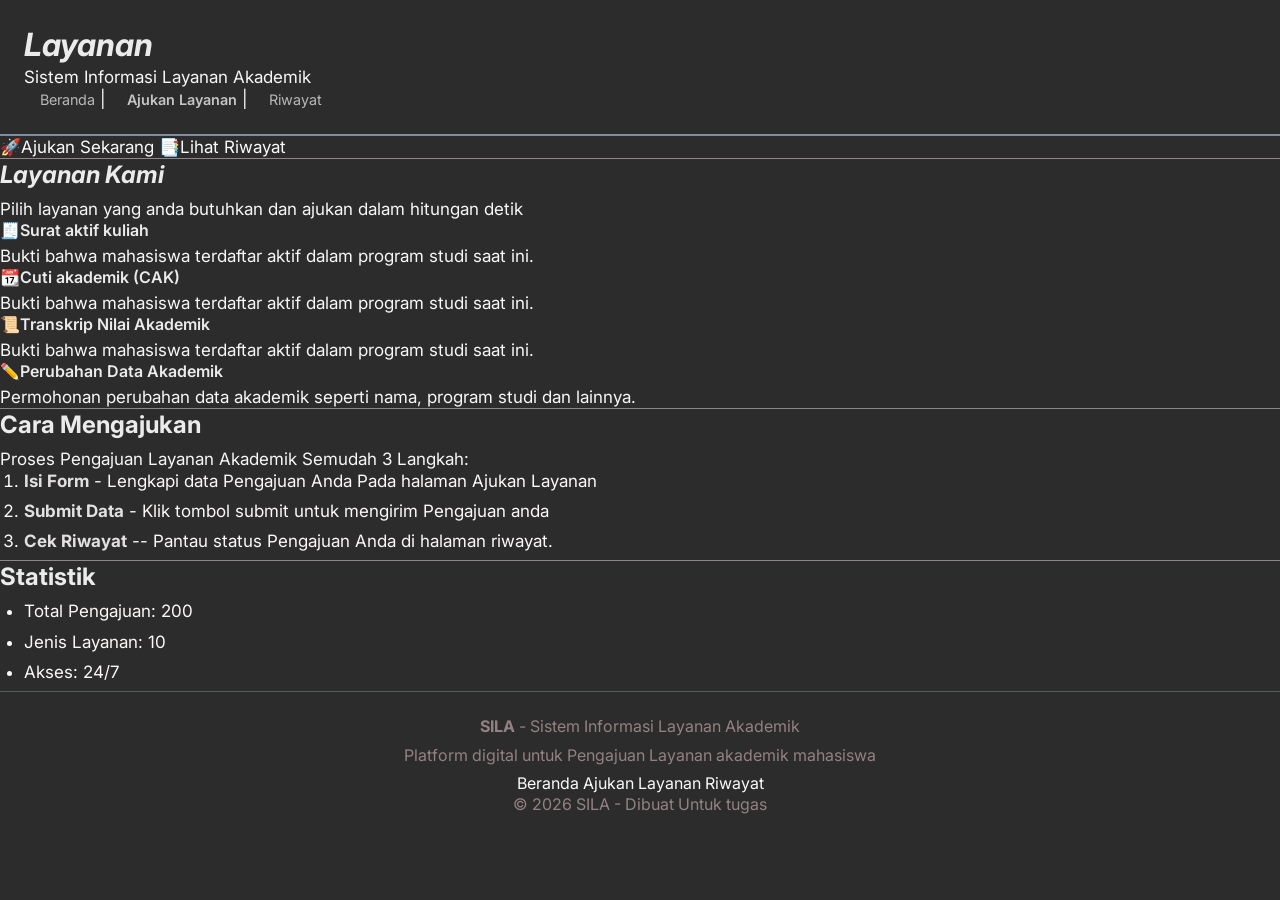
==== Sila-app/layanan.html @ 79ad69bd "Setup Awal: Menambahkan file HTML dan CSS-M07" ====
<!DOCTYPE html>
<html lang="en">
<head>
    <meta charset="UTF-8">
    <meta name="viewport" content="width=device-width, initial-scale=1.0">
    <title>SILA - Layanan</title>
   <link rel="stylesheet" href="./css/style.css">
   <link rel="preconnect" href="https://fonts.googleapis.com">
   <link rel="preconnect" href="https://fonts.gstatic.com" crossorigin>
   <link href="https://fonts.googleapis.com/css2?family=Chakra+Petch:ital,wght@0,300;0,400;0,500;0,600;0,700;1,300;1,400;1,500;1,600;1,700&family=Inter:ital,opsz,wght@0,14..32,100..900;1,14..32,100..900&family=Iosevka+Charon+Mono:ital,wght@0,300;0,400;0,500;0,700;1,300;1,400;1,500;1,700&display=swap" rel="stylesheet">
</head>
<body>
    <!-- Header & Navigasi -->
     <header>
        <h1><em>Layanan</em></h1>
        <p1>Sistem Informasi Layanan Akademik</p1>
        <nav>
            <!-- Link Navigasi -->
            <a href="index.html">Beranda</a> |
            <a href="layanan.html" class="active">Ajukan Layanan</a> |
            <a href="riwayat.html">Riwayat</a> 
        </nav>
     </header>
    <hr>
        <!-- Main / Konten Utama -->
     <main>
        <!-- Hero -->
         <section>

            <!-- Link Cepat -->
             <p>
                <a href="#">🚀Ajukan Sekarang</a>
                <a href="#">📑Lihat Riwayat</a>
             </p>
         </section>
         <hr>
         <!-- Section 2: Daftar Layanan -->
          <section>
            <h2><em>Layanan Kami</em></h2>
            <p>Pilih layanan yang anda butuhkan dan ajukan dalam hitungan detik</p>

            <!-- Article -->
             <article>
                <h3>🧾Surat aktif kuliah</h3>
                <p>Bukti bahwa mahasiswa terdaftar aktif dalam program studi saat ini.</p>
             </article>

             <article>
                <h3>📆Cuti akademik (CAK)</h3>
                <p>Bukti bahwa mahasiswa terdaftar aktif dalam program studi saat ini.</p>
             </article>

             <article>
                <h3>📜Transkrip Nilai Akademik</h3>
                <p>Bukti bahwa mahasiswa terdaftar aktif dalam program studi saat ini.</p>
             </article>

             <article>
                <h3>✏️Perubahan Data Akademik</h3>
                <p>Permohonan perubahan data akademik seperti nama, program studi dan lainnya.</p>
             </article>             
          </section>
          <hr>

          <!-- Section 3: Cara Mengajukan -->
           <section>
            <h2>Cara Mengajukan</h2>
           
           <p>Proses Pengajuan Layanan Akademik Semudah 3 Langkah:</p>
           <ol>
                <li> <strong>Isi Form</strong> - Lengkapi data Pengajuan Anda Pada halaman Ajukan Layanan</li>
                <li> <strong>Submit Data</strong> - Klik tombol submit untuk mengirim Pengajuan anda</li>
                <li> <strong>Cek Riwayat</strong> -- Pantau status Pengajuan Anda di halaman riwayat.</li>
           </ol>
           </section>
           <hr>

           <!-- Secion 4: Statistik -->
            <section>
                <h2>Statistik</h2>
                <ul>
                    <li> Total Pengajuan: 200</li>
                    <li> Jenis Layanan: 10</li>
                    <li> Akses: 24/7</li>
                </ul>
            </section>
     </main>
     <!-- Akhir Main -->
      <!-- Footer -->
<footer>
    <p><strong>SILA</strong> - Sistem Informasi Layanan Akademik</p>
    <p>Platform digital untuk Pengajuan Layanan akademik mahasiswa</p>
    <a href="#"> Beranda </a>
    <a href="#">Ajukan Layanan</a>
    <a href="#"> Riwayat</a>
    <p>&copy; 2026 SILA - Dibuat Untuk tugas</p>        
<body>
    
</body>
</html>
---- Sila-app/css/style.css ----
/* CSS Dasar */

/* Reset Dasar */

* {
    margin: 0;
    padding: 0;
    box-sizing: border-box;
    /* Box Sizing: Membuar supaya lebar sudah mencakup margin dan pudding */
}

/* Halaman Utama mengatur background dan warna tulisan */
body {
    background-color: #2c2c2c;
    color: #f7f7f7;

    font-family: 'Inter', sans-serif;
    font-size: 17px;
    line-height: 1.3;
}
/* Mengatur warna tulisan judul dan subjudul */
h1, h2, h3{
    color: #ebebeb;
}

h1{
    font-size: 2rem;
    /* = 32px */
    font-weight: 700;
}

h2{
    font-size: 1.5rem;
    /* 24px */
    font-weight: 700;
    margin-bottom: 8px;
}

h3{
    font-size: 1rem;
    /* 17.6px */
    font-weight: 600;
    margin-bottom: 4px;
}

a {
    color: #fafafa;
    text-decoration: none;
}

a :hover {
    color: #9e3d3d;
    background-color: #611010;
}

hr{
    border: none;
    border-top: 1px solid #8f8686;
}


header{
    padding: 24px;
    border-bottom: 1px solid #7494c2;
}

.subtitle{
    color: #fbfffb;
    font-size: 1rem;
    margin-bottom: 12px;
}

nav a{
    margin-left: 10px;
}

/* Mengatur Link yang telah aktif */

nav a.active{
    color: #a39c9c;
    font-weight: 600;
}


.hero{
    color: #686060;
    padding: 48px 28px;
    text-align: center;
}

.hero h2{
    font-size: 1.75rem;
    margin-bottom: 12px;

}

.hero p{
    color: #ffffff;
}

.section{
    padding: 32px 24px;
    border-top: 1px solid #334155;
}

/* */
.section-desc{
    color: #f7fbff;
    margin-bottom: 16px;

}
.card {
    background-color: #928b8b;
    padding: 16px;
    margin-bottom: 12px;
    border: 2px solid #4e4646;
    border-radius: 8px;
}

.card p{
    font-size: 17px;
    color: #eeeeee;
}

ol, ul {
    padding-left: 24px;
}
li {
    margin-bottom: 8px;
    color: #fcf8f8;
}

li strong{
    color: #e2e0e0;
}


footer {
    padding: 24px;
    border-top: 1px solid #575c63;
    text-align: center;
    font-size: 1rem;
    color: #948181;
}

footer p{
    margin-bottom: 8px;
}

.container {
    min-width: 100px;
    margin: 0 auto;
    padding: 0 24px;
}

/* Navigasi ->: Menggunakan flexbox (mengatur elemen anak secara beris*/

.navbar{
    background-color: #161616;
    border-bottom: 1px solid #334155;
    padding: 16px 0;
}

.navbar-inner{
    display: flex;
    justify-content: space-between;
    align-items: center;
}

.logo{
    font-size: 16px;
    font-weight: 700;
    color: #ebebeb;
}

nav a{
    margin-left: 16px;
    color: #b8b8b8;
    font-size: 0.9rem;
}

nav a:hover,
nav a.active{
    color: #c4c4c4;
}

.hero{
    padding: 65px 0;
    text-align: center;
}

.hero h1{
    font-size: 2.25rem;
    margin-bottom: 16px;
}

.hero p{
    color: #8395a5;
    margin-bottom: 24px;
}

.hero-buttons{
    display: flex;
    justify-content: center;
    gap: 12px;
}

.btn{
    display: inline-block;
    padding: 12px 24px;
    border-radius: 10px;
    font-size: 0.9rem;
    font-weight: 600;
}

.btn-primary{
    background-color: #837474;
    color: #e4d4d4;
}

.btn-primary:hover{
    background-color: #ffffff;
    color: #524848;
}

.btn-outline{
    background-color: #837474;
    color: #e4d4d4;
    border: 1px solid #5e6266;
}

.btn-outline:hover{
    background-color: #fff;
    color: #3b3f3f;
}

.card-grid{
    display: grid;
    grid-template-columns: 1fr 1fr;
    gap: 16px;
    margin-top: 16px;
}

.section{
    padding: 48px 0;
    border: 1px solid #334155;
}

.cards-badge{
    font-size: 0.75rem;
    font-weight: 600;
    color: #3b8bd6;
    background-color: rgba(33, 77, 172, 0.1);
    padding: 2px 8px;
    border-radius: 6px;
}

.step-grid{
    display: flex;
    gap: 16px;
    margin-top: 16px;
}

.step{
    flex: 1;
    text-align: center;
    background-color: #393946;
    border: 1px solid #161616;
    border-radius: 12px;
    padding: 24px 16px;
}

.step-number{
    width: 40px;
    height: 40px;
    background-color: #2a2deb;
    color: #ececec;
    border-radius: 50%;
    align-items: center;
    display: flex;
    justify-content: center;
    font-weight: 700;
    margin: 0 auto 12px;
}

.step p{
    color: #2b3b52;
    font-size: 0.85rem;
}
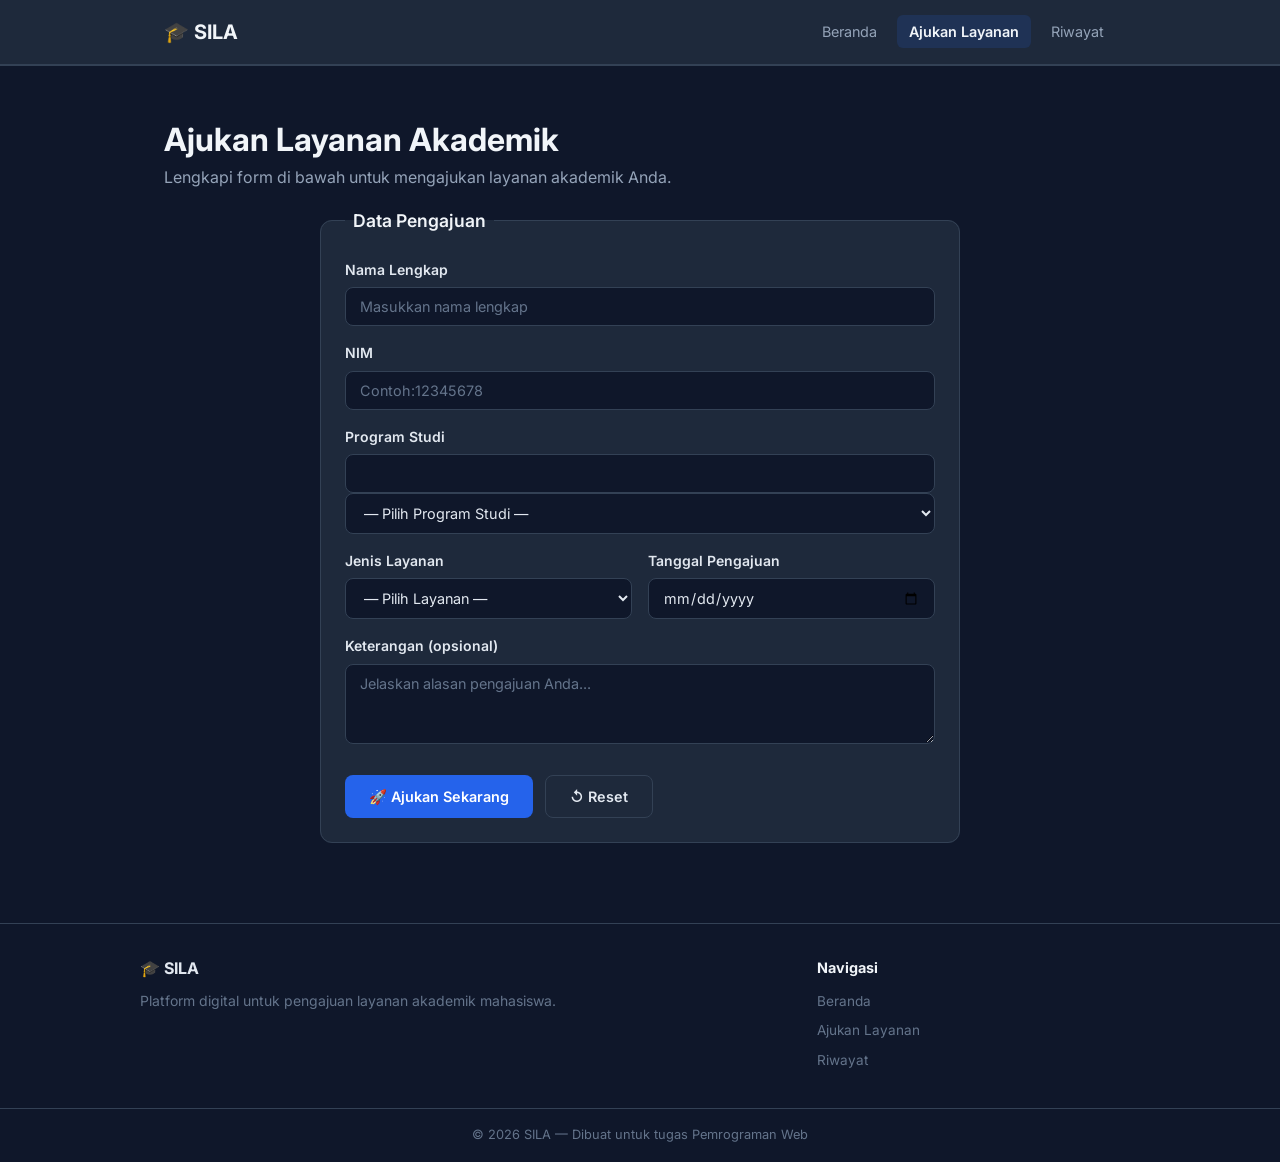
==== commit 33a0d121: "Melakukan Perubahan pada Layanan HTML, dan Penambahan style CSS" ====
--- a/Sila-app/layanan.html
+++ b/Sila-app/layanan.html
@@ -1,100 +1,144 @@
 <!DOCTYPE html>
-<html lang="en">
+<html lang="id">
+ 
 <head>
     <meta charset="UTF-8">
     <meta name="viewport" content="width=device-width, initial-scale=1.0">
-    <title>SILA - Layanan</title>
-   <link rel="stylesheet" href="./css/style.css">
-   <link rel="preconnect" href="https://fonts.googleapis.com">
-   <link rel="preconnect" href="https://fonts.gstatic.com" crossorigin>
-   <link href="https://fonts.googleapis.com/css2?family=Chakra+Petch:ital,wght@0,300;0,400;0,500;0,600;0,700;1,300;1,400;1,500;1,600;1,700&family=Inter:ital,opsz,wght@0,14..32,100..900;1,14..32,100..900&family=Iosevka+Charon+Mono:ital,wght@0,300;0,400;0,500;0,700;1,300;1,400;1,500;1,700&display=swap" rel="stylesheet">
+    <title>Ajukan Layanan — SILA</title>
+    <link rel="preconnect" href="https://fonts.googleapis.com">
+    <link rel="preconnect" href="https://fonts.gstatic.com" crossorigin>
+    <link href="https://fonts.googleapis.com/css2?family=Inter:wght@400;600;700&display=swap" rel="stylesheet">
+    <link rel="stylesheet" href="css/style.css">
 </head>
+ 
 <body>
-    <!-- Header & Navigasi -->
-     <header>
-        <h1><em>Layanan</em></h1>
-        <p1>Sistem Informasi Layanan Akademik</p1>
-        <nav>
-            <!-- Link Navigasi -->
-            <a href="index.html">Beranda</a> |
-            <a href="layanan.html" class="active">Ajukan Layanan</a> |
-            <a href="riwayat.html">Riwayat</a> 
-        </nav>
-     </header>
-    <hr>
-        <!-- Main / Konten Utama -->
-     <main>
-        <!-- Hero -->
-         <section>
-
-            <!-- Link Cepat -->
-             <p>
-                <a href="#">🚀Ajukan Sekarang</a>
-                <a href="#">📑Lihat Riwayat</a>
-             </p>
-         </section>
-         <hr>
-         <!-- Section 2: Daftar Layanan -->
-          <section>
-            <h2><em>Layanan Kami</em></h2>
-            <p>Pilih layanan yang anda butuhkan dan ajukan dalam hitungan detik</p>
-
-            <!-- Article -->
-             <article>
-                <h3>🧾Surat aktif kuliah</h3>
-                <p>Bukti bahwa mahasiswa terdaftar aktif dalam program studi saat ini.</p>
-             </article>
-
-             <article>
-                <h3>📆Cuti akademik (CAK)</h3>
-                <p>Bukti bahwa mahasiswa terdaftar aktif dalam program studi saat ini.</p>
-             </article>
-
-             <article>
-                <h3>📜Transkrip Nilai Akademik</h3>
-                <p>Bukti bahwa mahasiswa terdaftar aktif dalam program studi saat ini.</p>
-             </article>
-
-             <article>
-                <h3>✏️Perubahan Data Akademik</h3>
-                <p>Permohonan perubahan data akademik seperti nama, program studi dan lainnya.</p>
-             </article>             
-          </section>
-          <hr>
-
-          <!-- Section 3: Cara Mengajukan -->
-           <section>
-            <h2>Cara Mengajukan</h2>
-           
-           <p>Proses Pengajuan Layanan Akademik Semudah 3 Langkah:</p>
-           <ol>
-                <li> <strong>Isi Form</strong> - Lengkapi data Pengajuan Anda Pada halaman Ajukan Layanan</li>
-                <li> <strong>Submit Data</strong> - Klik tombol submit untuk mengirim Pengajuan anda</li>
-                <li> <strong>Cek Riwayat</strong> -- Pantau status Pengajuan Anda di halaman riwayat.</li>
-           </ol>
-           </section>
-           <hr>
-
-           <!-- Secion 4: Statistik -->
-            <section>
-                <h2>Statistik</h2>
+ 
+    <!-- HEADER & NAVIGASI -->
+    <header class="navbar">
+        <div class="container navbar-inner">
+            <a href="index.html" class="logo">🎓 SILA</a>
+            <input type="checkbox" id="navToggle" class="nav-toggle">
+            <label for="navToggle" class="hamburger">
+                <span></span>
+                <span></span>
+                <span></span>
+            </label>
+            <nav>
+                <ul class="nav-menu">
+                    <li><a href="index.html">Beranda</a></li>
+                    <li><a href="layanan.html" class="active">Ajukan Layanan</a></li>
+                    <li><a href="riwayat.html">Riwayat</a></li>
+                </ul>
+            </nav>
+        </div>
+    </header>
+ 
+    <main>
+        <section class="section">
+            <div class="container">
+                <h1>Ajukan Layanan Akademik</h1>
+                <p class="section-desc">Lengkapi form di bawah untuk mengajukan layanan akademik Anda.</p>
+ 
+                <!--Nama Lengkap, NIM, Program Studi, Jenis Layanan, Tanggal Pengajuan, Keterangan-->
+                <!-- Awal Form-->
+                <form action="#" target="_blank" method="post" class="form-card">
+                    <fieldset>
+                        <legend>Data Pengajuan</legend>
+ 
+                        <!-- Nama Lengkap-->
+                        <div class="form-group">
+                            <label for="nama">Nama Lengkap</label>
+                            <input type="text" id="nama" name="nama" placeholder="Masukkan nama lengkap" required>
+                        </div>
+ 
+                        <!--NIM dan Prodi-->
+                        <div>
+                            <!--NIM-->
+                            <div class="form-group">
+                                <label for="nim">NIM</label>
+                                <input type="text" id="nim" name="nim" placeholder="Contoh:
+12345678" maxlength="8" required>
+                            </div>
+                            <!--Prodi-->
+                            <div class="form-group">
+                                <label for="prodi">Program Studi</label>
+                                <input type="text" id="prodi">
+                                <select id="prodi" name="prodi" required>
+                                    <option value="">— Pilih Program Studi —</option>
+                                    <option value="Sistem Informasi">Sistem
+                                        Informasi</option>
+                                    <option value="Teknik Informatika">Teknik
+                                        Informatika</option>
+                                    <option value="Manajemen">Manajemen</option>
+                                    <option value="Akuntansi">Akuntansi</option>
+                                </select>
+                            </div>
+                        </div>
+                        <!--Jenis layanan dan Tanggal-->
+                        <!-- Jenis Layanan-->
+                        <div class="form-row">
+                            <div class="form-group">
+                                <label for="layanan">Jenis Layanan</label>
+                                <select id="layanan" name="layanan" required>
+                                    <option value="">— Pilih Layanan —</option>
+                                    <option value="SKA">SKA — Surat Aktif Kuliah</option>
+                                    <option value="CAK">CAK — Cuti Akademik</option>
+                                    <option value="TNM">TNM — Transkrip Nilai</option>
+                                    <option value="PDA">PDA — Perubahan Data</option>
+                                </select>
+                            </div>
+                            <!--Tanggal-->
+                            <div class="form-group">
+                                <label for="tanggal">Tanggal Pengajuan</label>
+                                <input type="date" id="tanggal" name="tanggal" required>
+                            </div>
+                        </div>
+                        <!--Keterangan-->
+                        <div class="form-group">
+                            <label for="keterangan">Keterangan (opsional)</label>
+                            <textarea id="keterangan" name="keterangan" rows="3"
+                                placeholder="Jelaskan alasan pengajuan Anda..."></textarea>
+                        </div>
+ 
+                        <!--Button-->
+                        <div class="form-actions">
+                            <button type="submit" class="btn btn-primary">🚀 Ajukan
+                                Sekarang</button>
+                            <button type="reset" class="btn btn-outline">↺ Reset</button>
+                        </div>
+                    </fieldset>
+                </form>
+ 
+                <!-- Akhir Form-->
+ 
+ 
+            </div>
+        </section>
+    </main>
+ 
+    <!-- FOOTER -->
+    <footer class="footer">
+        <div class="container footer-inner">
+            <div>
+                <strong>🎓 SILA</strong>
+                <p>Platform digital untuk pengajuan layanan akademik mahasiswa.</p>
+            </div>
+            <div class="footer-nav">
+                <h4>Navigasi</h4>
                 <ul>
-                    <li> Total Pengajuan: 200</li>
-                    <li> Jenis Layanan: 10</li>
-                    <li> Akses: 24/7</li>
+                    <li><a href="index.html">Beranda</a></li>
+                    <li><a href="layanan.html">Ajukan Layanan</a></li>
+                    <li><a href="riwayat.html">Riwayat</a></li>
                 </ul>
-            </section>
-     </main>
-     <!-- Akhir Main -->
-      <!-- Footer -->
-<footer>
-    <p><strong>SILA</strong> - Sistem Informasi Layanan Akademik</p>
-    <p>Platform digital untuk Pengajuan Layanan akademik mahasiswa</p>
-    <a href="#"> Beranda </a>
-    <a href="#">Ajukan Layanan</a>
-    <a href="#"> Riwayat</a>
-    <p>&copy; 2026 SILA - Dibuat Untuk tugas</p>        
-<body>
-    
+            </div>
+        </div>
+        <div class="footer-bottom">
+            <div class="container">
+                <p>&copy; 2026 SILA — Dibuat untuk tugas Pemrograman Web</p>
+            </div>
+        </div>
+    </footer>
+ 
 </body>
+ 
 </html>
--- a/Sila-app/css/style.css
+++ b/Sila-app/css/style.css
@@ -1,289 +1,608 @@
-/* CSS Dasar */
-
-/* Reset Dasar */
-
+/* ================================
+   CSS DASAR — SILA
+   ================================ */
+ 
 * {
     margin: 0;
     padding: 0;
     box-sizing: border-box;
-    /* Box Sizing: Membuar supaya lebar sudah mencakup margin dan pudding */
-}
-
-/* Halaman Utama mengatur background dan warna tulisan */
+}
+ 
 body {
-    background-color: #2c2c2c;
-    color: #f7f7f7;
-
+    background-color: #0f172a;
+    color: #e2e8f0;
+}
+ 
+h1,
+h2,
+h3 {
+    color: #f1f5f9;
+}
+ 
+a {
+    color: #60a5fa;
+    text-decoration: none;
+}
+ 
+a:hover {
+    color: #93c5fd;
+}
+ 
+hr {
+    border: none;
+    border-top: 1px solid #334155;
+}
+ 
+ 
+/* ================================
+   CSS LANJUTAN — SILA
+   ================================ */
+ 
+body {
     font-family: 'Inter', sans-serif;
-    font-size: 17px;
-    line-height: 1.3;
-}
-/* Mengatur warna tulisan judul dan subjudul */
-h1, h2, h3{
-    color: #ebebeb;
-}
-
-h1{
+    font-size: 16px;
+    line-height: 1.6;
+}
+ 
+h1 {
     font-size: 2rem;
-    /* = 32px */
     font-weight: 700;
 }
-
-h2{
+ 
+h2 {
     font-size: 1.5rem;
-    /* 24px */
     font-weight: 700;
     margin-bottom: 8px;
 }
-
-h3{
-    font-size: 1rem;
-    /* 17.6px */
+ 
+h3 {
+    font-size: 1.1rem;
     font-weight: 600;
     margin-bottom: 4px;
 }
-
-a {
-    color: #fafafa;
-    text-decoration: none;
-}
-
-a :hover {
-    color: #9e3d3d;
-    background-color: #611010;
-}
-
-hr{
-    border: none;
-    border-top: 1px solid #8f8686;
-}
-
-
-header{
-    padding: 24px;
-    border-bottom: 1px solid #7494c2;
-}
-
-.subtitle{
-    color: #fbfffb;
-    font-size: 1rem;
-    margin-bottom: 12px;
-}
-
-nav a{
-    margin-left: 10px;
-}
-
-/* Mengatur Link yang telah aktif */
-
-nav a.active{
-    color: #a39c9c;
-    font-weight: 600;
-}
-
-
-.hero{
-    color: #686060;
-    padding: 48px 28px;
-    text-align: center;
-}
-
-.hero h2{
-    font-size: 1.75rem;
-    margin-bottom: 12px;
-
-}
-
-.hero p{
-    color: #ffffff;
-}
-
-.section{
-    padding: 32px 24px;
-    border-top: 1px solid #334155;
-}
-
-/* */
-.section-desc{
-    color: #f7fbff;
+ 
+.section-desc {
+    color: #94a3b8;
     margin-bottom: 16px;
-
-}
-.card {
-    background-color: #928b8b;
-    padding: 16px;
-    margin-bottom: 12px;
-    border: 2px solid #4e4646;
-    border-radius: 8px;
-}
-
-.card p{
-    font-size: 17px;
-    color: #eeeeee;
-}
-
-ol, ul {
-    padding-left: 24px;
-}
-li {
-    margin-bottom: 8px;
-    color: #fcf8f8;
-}
-
-li strong{
-    color: #e2e0e0;
-}
-
-
-footer {
-    padding: 24px;
-    border-top: 1px solid #575c63;
-    text-align: center;
-    font-size: 1rem;
-    color: #948181;
-}
-
-footer p{
-    margin-bottom: 8px;
-}
-
+}
+ 
+ 
+/* ================================
+   PAGE LAYOUT — SILA
+   ================================ */
+ 
 .container {
-    min-width: 100px;
+    max-width: 1000px;
     margin: 0 auto;
     padding: 0 24px;
 }
-
-/* Navigasi ->: Menggunakan flexbox (mengatur elemen anak secara beris*/
-
-.navbar{
-    background-color: #161616;
+ 
+.navbar {
+    background-color: #1e293b;
     border-bottom: 1px solid #334155;
     padding: 16px 0;
 }
-
-.navbar-inner{
+ 
+.navbar-inner {
     display: flex;
     justify-content: space-between;
     align-items: center;
 }
-
-.logo{
-    font-size: 16px;
+ 
+.logo {
+    font-size: 1.25rem;
     font-weight: 700;
-    color: #ebebeb;
-}
-
-nav a{
-    margin-left: 16px;
-    color: #b8b8b8;
-    font-size: 0.9rem;
-}
-
-nav a:hover,
-nav a.active{
-    color: #c4c4c4;
-}
-
-.hero{
-    padding: 65px 0;
+    color: #f1f5f9;
+}
+ 
+.hero {
+    padding: 64px 0;
     text-align: center;
 }
-
-.hero h1{
+ 
+.hero h1 {
     font-size: 2.25rem;
     margin-bottom: 16px;
 }
-
-.hero p{
-    color: #8395a5;
+ 
+.hero p {
+    color: #94a3b8;
     margin-bottom: 24px;
 }
-
-.hero-buttons{
+ 
+.hero-buttons {
     display: flex;
     justify-content: center;
     gap: 12px;
 }
-
-.btn{
+ 
+.btn {
     display: inline-block;
     padding: 12px 24px;
-    border-radius: 10px;
+    border-radius: 8px;
     font-size: 0.9rem;
     font-weight: 600;
-}
-
-.btn-primary{
-    background-color: #837474;
-    color: #e4d4d4;
-}
-
-.btn-primary:hover{
-    background-color: #ffffff;
-    color: #524848;
-}
-
-.btn-outline{
-    background-color: #837474;
-    color: #e4d4d4;
-    border: 1px solid #5e6266;
-}
-
-.btn-outline:hover{
-    background-color: #fff;
-    color: #3b3f3f;
-}
-
-.card-grid{
+    transition: background-color 0.3s, color 0.3s, transform 0.2s;
+}
+ 
+.btn-primary {
+    background-color: #2563eb;
+    color: #fff;
+}
+ 
+.btn-primary:hover {
+    background-color: #1d4ed8;
+    color: #fff;
+    transform: translateY(-2px);
+}
+ 
+.btn-outline {
+    border: 1px solid #334155;
+    color: #e2e8f0;
+}
+ 
+.btn-outline:hover {
+    background-color: #1e293b;
+    color: #f1f5f9;
+    transform: translateY(-2px);
+}
+ 
+.section {
+    padding: 48px 0;
+    border-top: 1px solid #334155;
+}
+ 
+.cards-grid {
     display: grid;
     grid-template-columns: 1fr 1fr;
     gap: 16px;
     margin-top: 16px;
 }
-
-.section{
-    padding: 48px 0;
+ 
+.card {
+    background-color: #1e293b;
     border: 1px solid #334155;
-}
-
-.cards-badge{
+    border-radius: 12px;
+    padding: 20px;
+    transition: border-color 0.3s, transform 0.2s;
+}
+ 
+.card:hover {
+    border-color: #475569;
+    transform: translateY(-2px);
+}
+ 
+.card p {
+    color: #94a3b8;
+    font-size: 0.9rem;
+    margin-bottom: 8px;
+}
+ 
+.card-code {
     font-size: 0.75rem;
     font-weight: 600;
-    color: #3b8bd6;
-    background-color: rgba(33, 77, 172, 0.1);
+    color: #60a5fa;
+    background-color: rgba(37, 99, 235, 0.1);
     padding: 2px 8px;
-    border-radius: 6px;
-}
-
-.step-grid{
+    border-radius: 4px;
+}
+ 
+.steps-grid {
     display: flex;
     gap: 16px;
     margin-top: 16px;
 }
-
-.step{
+ 
+.step {
     flex: 1;
     text-align: center;
-    background-color: #393946;
-    border: 1px solid #161616;
+    background-color: #1e293b;
+    border: 1px solid #334155;
     border-radius: 12px;
     padding: 24px 16px;
-}
-
-.step-number{
+    transition: border-color 0.3s;
+}
+ 
+.step:hover {
+    border-color: #475569;
+}
+ 
+.step-number {
     width: 40px;
     height: 40px;
-    background-color: #2a2deb;
-    color: #ececec;
+    background-color: #2563eb;
+    color: #fff;
     border-radius: 50%;
+    display: flex;
     align-items: center;
-    display: flex;
     justify-content: center;
     font-weight: 700;
     margin: 0 auto 12px;
 }
-
-.step p{
-    color: #2b3b52;
+ 
+.step p {
+    color: #94a3b8;
     font-size: 0.85rem;
-}+}
+ 
+.stats-grid {
+    display: flex;
+    gap: 16px;
+}
+ 
+.stat {
+    flex: 1;
+    text-align: center;
+    background-color: #1e293b;
+    border: 1px solid #334155;
+    border-radius: 12px;
+    padding: 24px;
+}
+ 
+.stat-number {
+    font-size: 2rem;
+    font-weight: 700;
+    color: #60a5fa;
+}
+ 
+.stat-label {
+    color: #94a3b8;
+    font-size: 0.85rem;
+    margin-top: 4px;
+}
+ 
+.footer {
+    border-top: 1px solid #334155;
+    margin-top: 32px;
+}
+ 
+.footer-inner {
+    display: grid;
+    grid-template-columns: 2fr 1fr;
+    gap: 32px;
+    padding: 32px 0;
+}
+ 
+.footer-inner p {
+    color: #64748b;
+    font-size: 0.875rem;
+    margin-top: 8px;
+}
+ 
+.footer-inner h4 {
+    color: #f1f5f9;
+    margin-bottom: 8px;
+    font-size: 0.9rem;
+}
+ 
+.footer-bottom {
+    border-top: 1px solid #334155;
+    padding: 16px 0;
+    text-align: center;
+}
+ 
+.footer-bottom p {
+    font-size: 0.8rem;
+    color: #64748b;
+}
+ 
+ 
+/* ================================
+   STRUKTUR NAVIGASI & MENU — SILA
+   ================================ */
+ 
+.nav-menu {
+    list-style: none;
+    display: flex;
+    gap: 8px;
+}
+ 
+.nav-menu li a {
+    color: #94a3b8;
+    font-size: 0.9rem;
+    padding: 8px 12px;
+    border-radius: 6px;
+    transition: color 0.3s, background-color 0.3s;
+}
+ 
+.nav-menu li a:hover {
+    color: #f1f5f9;
+    background-color: rgba(255, 255, 255, 0.05);
+}
+ 
+.nav-menu li a.active {
+    color: #f1f5f9;
+    font-weight: 600;
+    background-color: rgba(37, 99, 235, 0.15);
+}
+ 
+.footer-nav ul {
+    list-style: none;
+}
+ 
+.footer-nav ul li {
+    margin-bottom: 4px;
+}
+ 
+.footer-nav ul li a {
+    color: #64748b;
+    font-size: 0.85rem;
+    transition: color 0.3s;
+}
+ 
+.footer-nav ul li a:hover {
+    color: #93c5fd;
+}
+ 
+ 
+ 
+ 
+/* ================================
+   MEDIA QUERY & RESPONSIF — SILA
+   ================================ */
+ 
+/* --------------------------------
+   Animasi CSS (@keyframes)
+   Mendefinisikan gerakan bernama 'fadeIn':
+   - from: posisi awal (tersembunyi, geser ke bawah)
+   - to: posisi akhir (terlihat, posisi normal)
+   -------------------------------- */
+@keyframes fadeIn {
+    from {
+        opacity: 0;
+        /* transparan penuh */
+        transform: translateY(20px);
+        /* geser 20px ke bawah */
+    }
+ 
+    to {
+        opacity: 1;
+        /* terlihat penuh */
+        transform: translateY(0);
+        /* posisi normal */
+    }
+}
+ 
+/* Hero section mendapat animasi fadeIn selama 0.6 detik */
+.hero {
+    animation: fadeIn 0.6s ease;
+}
+ 
+ 
+ 
+/* --------------------------------
+   Hamburger Menu Animasi
+   Saat checkbox dicentang, 3 garis hamburger
+   berubah menjadi tanda 'X' (close):
+   - Garis ke-1: putar 45° ke bawah
+   - Garis ke-2: hilang (opacity 0)
+   - Garis ke-3: putar -45° ke atas
+   -------------------------------- */
+ 
+.nav-toggle {
+    display: none;
+    /* checkbox tersembunyi */
+}
+ 
+.hamburger {
+    display: none;
+    flex-direction: column;
+    gap: 5px;
+    cursor: pointer;
+    padding: 4px;
+}
+ 
+.hamburger span {
+    display: block;
+    width: 24px;
+    height: 3px;
+    background-color: #f1f5f9;
+    border-radius: 2px;
+    transition: transform 0.3s, opacity 0.3s;
+    /* animasi garis */
+}
+ 
+/* Garis-1: miring ke kanan membentuk '/' */
+.nav-toggle:checked~label .hamburger span:nth-child(1) {
+    transform: translateY(8px) rotate(45deg);
+}
+ 
+/* Garis-2: menghilang */
+.nav-toggle:checked~label .hamburger span:nth-child(2) {
+    opacity: 0;
+}
+ 
+/* Garis-3: miring ke kiri membentuk '\' */
+.nav-toggle:checked~label .hamburger span:nth-child(3) {
+    transform: translateY(-8px) rotate(-45deg);
+}
+ 
+/* --------------------------------
+   Responsive: Tablet & Mobile (<= 768px)
+   Semua grid/flex berubah ke 1 kolom/baris
+   agar konten tidak terlalu sempit di layar kecil.
+   -------------------------------- */
+   
+/* Tablet & Mobile */
+@media (max-width: 768px) {
+    .navbar-inner {
+        flex-wrap: wrap;
+    }
+ 
+    .hamburger {
+        display: flex;
+        /* tampilkan hamburger */
+    }
+ 
+    nav {
+        width: 100%;
+        order: 3;
+    }
+ 
+    .nav-menu {
+        display: none;
+        flex-direction: column;
+        gap: 0;
+        width: 100%;
+        padding: 8px 0;
+        border-top: 1px solid #334155;
+        margin-top: 12px;
+    }
+ 
+    .nav-menu li a {
+        display: block;
+        padding: 10px 0;
+        border-radius: 0;
+    }
+ 
+    .nav-toggle:checked~nav .nav-menu {
+        display: flex;
+    }
+ 
+    /* SAMBUNG DARI SINI */
+    /* ================== */
+ 
+    .nav-menu {
+        gap: 4px;
+    }
+ 
+    /* Judul hero lebih kecil di mobile */
+    .hero h1 {
+        font-size: 1.5rem;
+    }
+ 
+    /* Tombol berubah jadi vertikal (kolom) */
+    .hero-buttons {
+        flex-direction: column;
+        align-items: center;
+    }
+ 
+    /* Cards: dari 2 kolom → 1 kolom */
+    .cards-grid {
+        grid-template-columns: 1fr;
+    }
+ 
+    /* Steps & stats berubah ke arah vertikal */
+    .steps-grid {
+        flex-direction: column;
+    }
+ 
+    .stats-grid {
+        flex-direction: column;
+    }
+ 
+    /* Footer: dari 2 kolom → 1 kolom */
+    .footer-inner {
+        grid-template-columns: 1fr;
+        gap: 24px;
+    }
+}
+ 
+/* --------------------------------
+   Responsive: Layar Sangat Kecil (<= 480px)
+   Untuk smartphone kecil:
+   - Judul lebih kecil lagi
+   - Tombol lebar penuh (100%)
+   -------------------------------- */
+/* Small Mobile */
+@media (max-width: 480px) {
+    .hero h1 {
+        font-size: 1.25rem;
+    }
+ 
+    /* Tombol mengisi penuh lebar layar */
+    .btn {
+        width: 100%;
+        text-align: center;
+    }
+}
+ 
+/* Form */
+ 
+.form-card {
+    max-width: 640px;
+    margin: 0 auto;
+}
+ 
+fieldset {
+    border: 1px solid #334155;
+    border-radius: 12px;
+    padding: 24px;
+    background-color: #1e293b;
+}
+ 
+legend {
+    font-size: 1.1rem;
+    font-weight: 600;
+    color: #f1f5f9;
+    padding: 0 8px;
+}
+ 
+.form-group {
+    margin-bottom: 16px;
+}
+ 
+.form-group label {
+    display: block;
+    font-size: 0.875rem;
+    font-weight: 600;
+    color: #e2e8f0;
+    margin-bottom: 6px;
+}
+ 
+.form-group input,
+.form-group select,
+.form-group textarea {
+    width: 100%;
+    padding: 10px 14px;
+    background-color: #0f172a;
+    border: 1px solid #334155;
+    border-radius: 8px;
+    color: #e2e8f0;
+    font-family: inherit;
+    font-size: 0.9rem;
+    outline: none;
+    transition: border-color 0.3s;
+}
+ 
+.form-group input:focus,
+.form-group select:focus,
+.form-group textarea:focus {
+    border-color: #2563eb;
+}
+ 
+.form-group input::placeholder,
+.form-group textarea::placeholder {
+    color: #64748b;
+}
+ 
+.form-group select {
+    cursor: pointer;
+}
+ 
+.form-group textarea {
+    resize: vertical;
+    min-height: 80px;
+}
+ 
+.form-row {
+    display: grid;
+    grid-template-columns: 1fr 1fr;
+    gap: 16px;
+}
+ 
+.form-actions {
+display: flex;
+gap: 12px;
+margin-top: 24px;
+}
+.form-actions .btn {
+cursor: pointer;
+border: none;
+font-family: inherit;
+}
+.form-actions .btn-outline {
+border: 1px solid #334155;
+background: none;
+}
+ 
